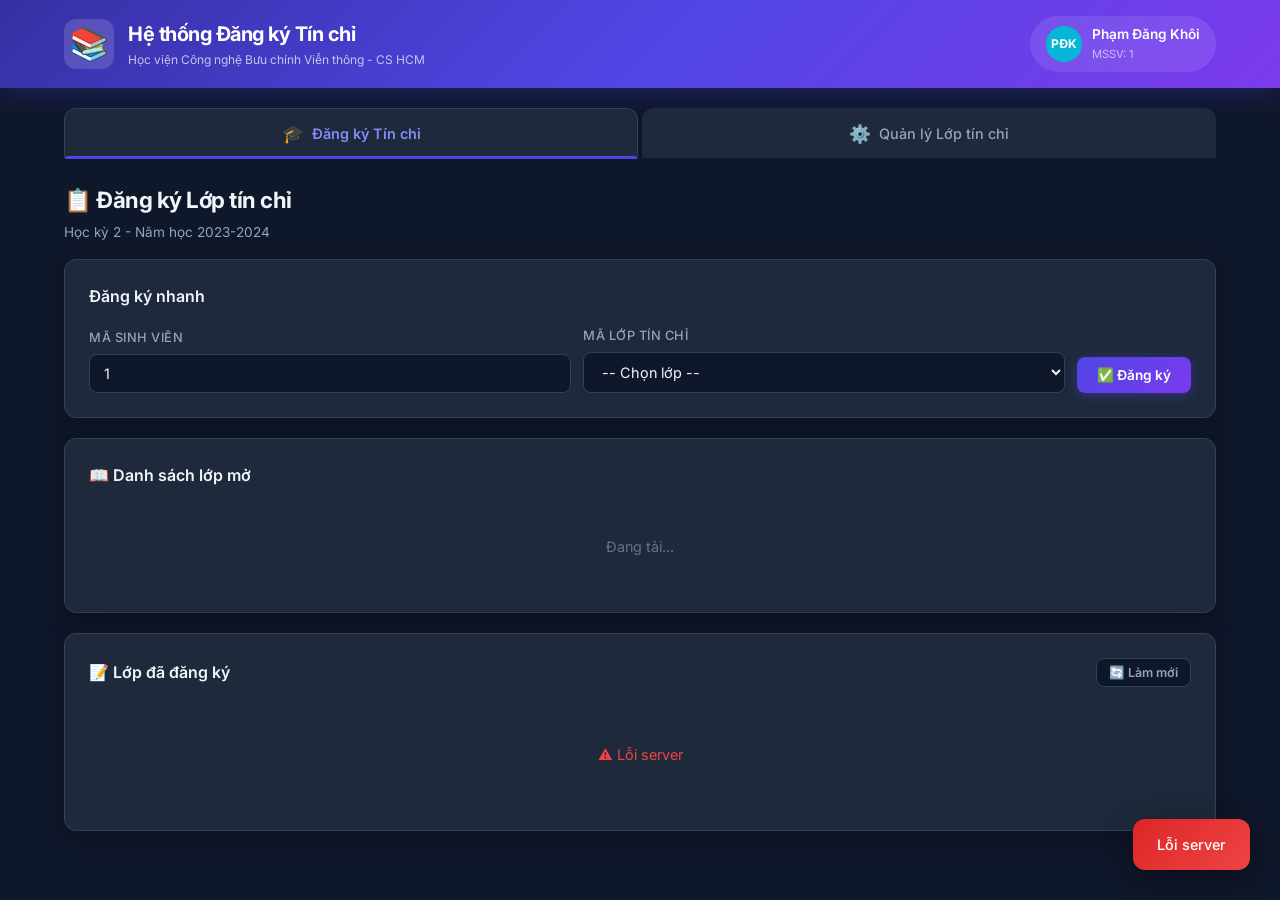
==== wwwroot/index.html @ 9cb6bb5e "da xong" ====
<!DOCTYPE html>
<html lang="vi">
<head>
    <meta charset="UTF-8">
    <meta name="viewport" content="width=device-width, initial-scale=1.0">
    <title>Hệ thống Đăng ký Tín chỉ - PTIT HCM</title>
    <link href="https://fonts.googleapis.com/css2?family=Inter:wght@300;400;500;600;700;800&display=swap" rel="stylesheet">
    <link rel="stylesheet" href="style.css?v=2">
</head>
<body>
    <div class="app">
        <!-- Header -->
        <header class="header">
            <div class="header-content">
                <div class="logo">
                    <div class="logo-icon">📚</div>
                    <div>
                        <h1>Hệ thống Đăng ký Tín chỉ</h1>
                        <p>Học viện Công nghệ Bưu chính Viễn thông - CS HCM</p>
                    </div>
                </div>
                <div class="user-info">
                    <div class="user-avatar">PĐK</div>
                    <div>
                        <span class="user-name">Phạm Đăng Khôi</span>
                        <span class="user-id">MSSV: 1</span>
                    </div>
                </div>
            </div>
        </header>

        <!-- Tabs -->
        <nav class="tabs">
            <button class="tab active" data-tab="enrollment" onclick="switchTab('enrollment')">
                <span class="tab-icon">🎓</span>
                Đăng ký Tín chỉ
            </button>
            <button class="tab" data-tab="management" onclick="switchTab('management')">
                <span class="tab-icon">⚙️</span>
                Quản lý Lớp tín chỉ
            </button>
        </nav>

        <!-- Tab Content -->
        <main class="content">
            <!-- Tab 1: Enrollment -->
            <div id="tab-enrollment" class="tab-panel active">
                <div class="panel-header">
                    <h2>📋 Đăng ký Lớp tín chỉ</h2>
                    <p>Học kỳ 2 - Năm học 2023-2024</p>
                </div>

                <!-- Registration Form -->
                <div class="card register-card">
                    <h3>Đăng ký nhanh</h3>
                    <div class="register-form">
                        <div class="form-group">
                            <label for="reg-student">Mã sinh viên</label>
                            <input type="text" id="reg-student" value="1" placeholder="Nhập MSSV...">
                        </div>
                        <div class="form-group">
                            <label for="reg-section">Mã lớp tín chỉ</label>
                            <select id="reg-section">
                                <option value="">-- Chọn lớp --</option>
                            </select>
                        </div>
                        <button class="btn btn-primary" onclick="registerEnrollment()">
                            ✅ Đăng ký
                        </button>
                    </div>
                </div>

                <!-- Available Sections -->
                <div class="card">
                    <div class="card-header">
                        <h3>📖 Danh sách lớp mở</h3>
                    </div>
                    <div id="available-sections">
                        <div class="loading">Đang tải...</div>
                    </div>
                </div>

                <!-- My Enrollments -->
                <div class="card">
                    <div class="card-header">
                        <h3>📝 Lớp đã đăng ký</h3>
                        <button class="btn btn-secondary btn-sm" onclick="loadMyEnrollments()">🔄 Làm mới</button>
                    </div>
                    <div id="my-enrollments">
                        <div class="loading">Đang tải...</div>
                    </div>
                </div>
            </div>

            <!-- Tab 2: Management -->
            <div id="tab-management" class="tab-panel">
                <div class="panel-header">
                    <h2>⚙️ Quản lý Lớp tín chỉ</h2>
                    <p>Thêm, sửa, xóa lớp tín chỉ (Quyền Admin)</p>
                </div>

                <!-- Add/Edit Form -->
                <div class="card form-card">
                    <h3 id="form-title">➕ Thêm lớp tín chỉ mới</h3>
                    <form id="section-form" onsubmit="handleSectionSubmit(event)">
                        <input type="hidden" id="edit-mode" value="create">
                        <div class="form-grid">
                            <div class="form-group">
                                <label for="f-sectionId">Mã lớp tín chỉ *</label>
                                <input type="text" id="f-sectionId" required placeholder="VD: SEC_INT1461_01">
                            </div>
                            <div class="form-group">
                                <label for="f-subjectId">Môn học *</label>
                                <select id="f-subjectId" required>
                                    <option value="">-- Chọn môn --</option>
                                </select>
                            </div>
                            <div class="form-group">
                                <label for="f-semesterId">Học kỳ *</label>
                                <select id="f-semesterId" required>
                                    <option value="">-- Chọn HK --</option>
                                </select>
                            </div>
                            <div class="form-group">
                                <label for="f-groupNumber">Nhóm</label>
                                <input type="number" id="f-groupNumber" value="1" min="1">
                            </div>
                            <div class="form-group">
                                <label for="f-lecturerId">Giảng viên *</label>
                                <select id="f-lecturerId" required>
                                    <option value="">-- Chọn GV --</option>
                                </select>
                            </div>
                            <div class="form-group">
                                <label for="f-maxCapacity">Sĩ số tối đa *</label>
                                <input type="number" id="f-maxCapacity" required value="80" min="1" max="500">
                            </div>
                        </div>
                        <div class="form-actions">
                            <button type="submit" class="btn btn-primary">💾 Lưu</button>
                            <button type="button" class="btn btn-secondary" onclick="resetForm()">🔄 Làm mới form</button>
                        </div>
                    </form>
                </div>

                <!-- Sections Table -->
                <div class="card">
                    <div class="card-header">
                        <h3>📋 Danh sách lớp tín chỉ</h3>
                        <button class="btn btn-secondary btn-sm" onclick="loadSections()">🔄 Tải lại</button>
                    </div>
                    <div id="sections-table">
                        <div class="loading">Đang tải...</div>
                    </div>
                </div>
            </div>
        </main>

        <!-- Toast notification -->
        <div id="toast" class="toast"></div>
    </div>

    <script src="app.js?v=4"></script>
</body>
</html>
---- wwwroot/style.css ----
/* ===== Base Reset & Variables ===== */
*, *::before, *::after {
    margin: 0;
    padding: 0;
    box-sizing: border-box;
}

:root {
    --primary: #4f46e5;
    --primary-light: #818cf8;
    --primary-dark: #3730a3;
    --primary-glow: rgba(79, 70, 229, 0.15);
    --accent: #06b6d4;
    --success: #10b981;
    --warning: #f59e0b;
    --danger: #ef4444;
    --bg: #0f172a;
    --bg-card: #1e293b;
    --bg-card-hover: #273549;
    --bg-input: #0f172a;
    --border: #334155;
    --text: #f1f5f9;
    --text-muted: #94a3b8;
    --text-dim: #64748b;
    --radius: 12px;
    --radius-sm: 8px;
    --shadow: 0 4px 24px rgba(0,0,0,0.3);
    --transition: all 0.25s cubic-bezier(0.4, 0, 0.2, 1);
}

body {
    font-family: 'Inter', -apple-system, BlinkMacSystemFont, sans-serif;
    background: var(--bg);
    color: var(--text);
    min-height: 100vh;
    line-height: 1.6;
}

/* ===== Header ===== */
.header {
    background: linear-gradient(135deg, var(--primary-dark), var(--primary), #7c3aed);
    padding: 0;
    position: sticky;
    top: 0;
    z-index: 100;
    box-shadow: 0 4px 30px rgba(79, 70, 229, 0.3);
}

.header-content {
    max-width: 1200px;
    margin: 0 auto;
    padding: 16px 24px;
    display: flex;
    justify-content: space-between;
    align-items: center;
}

.logo {
    display: flex;
    align-items: center;
    gap: 14px;
}

.logo-icon {
    font-size: 2rem;
    background: rgba(255,255,255,0.15);
    border-radius: var(--radius);
    width: 50px;
    height: 50px;
    display: flex;
    align-items: center;
    justify-content: center;
    backdrop-filter: blur(10px);
}

.logo h1 {
    font-size: 1.25rem;
    font-weight: 700;
    color: white;
    letter-spacing: -0.5px;
}

.logo p {
    font-size: 0.75rem;
    color: rgba(255,255,255,0.7);
    font-weight: 400;
}

.user-info {
    display: flex;
    align-items: center;
    gap: 10px;
    background: rgba(255,255,255,0.1);
    padding: 8px 16px;
    border-radius: 100px;
    backdrop-filter: blur(10px);
}

.user-avatar {
    width: 36px;
    height: 36px;
    border-radius: 50%;
    background: var(--accent);
    display: flex;
    align-items: center;
    justify-content: center;
    font-weight: 700;
    font-size: 0.75rem;
    color: white;
}

.user-name {
    display: block;
    font-weight: 600;
    font-size: 0.85rem;
    color: white;
}

.user-id {
    display: block;
    font-size: 0.7rem;
    color: rgba(255,255,255,0.6);
}

/* ===== Tabs ===== */
.tabs {
    max-width: 1200px;
    margin: 0 auto;
    padding: 0 24px;
    display: flex;
    gap: 4px;
    margin-top: 20px;
}

.tab {
    flex: 1;
    padding: 14px 24px;
    border: none;
    background: var(--bg-card);
    color: var(--text-muted);
    font-family: inherit;
    font-size: 0.9rem;
    font-weight: 500;
    cursor: pointer;
    border-radius: var(--radius) var(--radius) 0 0;
    transition: var(--transition);
    display: flex;
    align-items: center;
    justify-content: center;
    gap: 8px;
    border: 1px solid transparent;
    border-bottom: none;
}

.tab:hover {
    background: var(--bg-card-hover);
    color: var(--text);
}

.tab.active {
    background: var(--bg-card);
    color: var(--primary-light);
    font-weight: 600;
    border-color: var(--border);
    border-bottom-color: var(--bg-card);
    position: relative;
}

.tab.active::after {
    content: '';
    position: absolute;
    bottom: -1px;
    left: 0;
    right: 0;
    height: 3px;
    background: var(--primary);
    border-radius: 3px 3px 0 0;
}

.tab-icon {
    font-size: 1.1rem;
}

/* ===== Content ===== */
.content {
    max-width: 1200px;
    margin: 0 auto;
    padding: 0 24px 40px;
}

.tab-panel {
    display: none;
    animation: fadeIn 0.3s ease;
}

.tab-panel.active {
    display: block;
}

@keyframes fadeIn {
    from { opacity: 0; transform: translateY(8px); }
    to { opacity: 1; transform: translateY(0); }
}

.panel-header {
    padding: 24px 0 16px;
}

.panel-header h2 {
    font-size: 1.4rem;
    font-weight: 700;
    letter-spacing: -0.5px;
}

.panel-header p {
    color: var(--text-muted);
    font-size: 0.85rem;
    margin-top: 4px;
}

/* ===== Cards ===== */
.card {
    background: var(--bg-card);
    border: 1px solid var(--border);
    border-radius: var(--radius);
    padding: 24px;
    margin-bottom: 20px;
    box-shadow: var(--shadow);
}

.card h3 {
    font-size: 1rem;
    font-weight: 600;
    margin-bottom: 16px;
    color: var(--text);
}

.card-header {
    display: flex;
    justify-content: space-between;
    align-items: center;
    margin-bottom: 16px;
}

.card-header h3 {
    margin-bottom: 0;
}

/* ===== Forms ===== */
.register-form {
    display: flex;
    gap: 12px;
    align-items: flex-end;
    flex-wrap: wrap;
}

.register-form .form-group {
    flex: 1;
    min-width: 180px;
}

.form-grid {
    display: grid;
    grid-template-columns: repeat(auto-fit, minmax(220px, 1fr));
    gap: 16px;
    margin-bottom: 20px;
}

.form-group {
    display: flex;
    flex-direction: column;
    gap: 6px;
}

.form-group label {
    font-size: 0.8rem;
    font-weight: 500;
    color: var(--text-muted);
    text-transform: uppercase;
    letter-spacing: 0.5px;
}

.form-group input,
.form-group select {
    padding: 10px 14px;
    border: 1px solid var(--border);
    border-radius: var(--radius-sm);
    background: var(--bg-input);
    color: var(--text);
    font-family: inherit;
    font-size: 0.9rem;
    transition: var(--transition);
    outline: none;
}

.form-group input:focus,
.form-group select:focus {
    border-color: var(--primary);
    box-shadow: 0 0 0 3px var(--primary-glow);
}

.form-group select {
    cursor: pointer;
}

.form-actions {
    display: flex;
    gap: 10px;
}

/* ===== Buttons ===== */
.btn {
    padding: 10px 20px;
    border: none;
    border-radius: var(--radius-sm);
    font-family: inherit;
    font-size: 0.85rem;
    font-weight: 600;
    cursor: pointer;
    transition: var(--transition);
    display: inline-flex;
    align-items: center;
    gap: 6px;
    white-space: nowrap;
}

.btn-primary {
    background: linear-gradient(135deg, var(--primary), #7c3aed);
    color: white;
    box-shadow: 0 2px 12px rgba(79,70,229,0.4);
}

.btn-primary:hover {
    transform: translateY(-1px);
    box-shadow: 0 4px 20px rgba(79,70,229,0.5);
}

.btn-secondary {
    background: var(--bg-input);
    color: var(--text-muted);
    border: 1px solid var(--border);
}

.btn-secondary:hover {
    background: var(--bg-card-hover);
    color: var(--text);
}

.btn-danger {
    background: rgba(239, 68, 68, 0.15);
    color: var(--danger);
    border: 1px solid rgba(239, 68, 68, 0.3);
}

.btn-danger:hover {
    background: var(--danger);
    color: white;
}

.btn-warning {
    background: rgba(245, 158, 11, 0.15);
    color: var(--warning);
    border: 1px solid rgba(245, 158, 11, 0.3);
}

.btn-warning:hover {
    background: var(--warning);
    color: white;
}

.btn-sm {
    padding: 6px 12px;
    font-size: 0.78rem;
}

.btn-xs {
    padding: 4px 10px;
    font-size: 0.72rem;
}

/* ===== Table ===== */
.data-table {
    width: 100%;
    border-collapse: separate;
    border-spacing: 0;
    font-size: 0.85rem;
}

.data-table thead th {
    background: rgba(79, 70, 229, 0.08);
    color: var(--text-muted);
    font-weight: 600;
    font-size: 0.75rem;
    text-transform: uppercase;
    letter-spacing: 0.5px;
    padding: 12px 14px;
    text-align: left;
    border-bottom: 1px solid var(--border);
    position: sticky;
    top: 0;
}

.data-table thead th:first-child {
    border-radius: var(--radius-sm) 0 0 0;
}

.data-table thead th:last-child {
    border-radius: 0 var(--radius-sm) 0 0;
}

.data-table tbody tr {
    transition: var(--transition);
}

.data-table tbody tr:hover {
    background: rgba(79, 70, 229, 0.05);
}

.data-table td {
    padding: 12px 14px;
    border-bottom: 1px solid rgba(51, 65, 85, 0.5);
    vertical-align: middle;
}

.data-table tbody tr:last-child td {
    border-bottom: none;
}

/* ===== Badges ===== */
.badge {
    display: inline-flex;
    align-items: center;
    gap: 4px;
    padding: 3px 10px;
    border-radius: 100px;
    font-size: 0.72rem;
    font-weight: 600;
    letter-spacing: 0.3px;
}

.badge-success {
    background: rgba(16, 185, 129, 0.15);
    color: var(--success);
}

.badge-danger {
    background: rgba(239, 68, 68, 0.15);
    color: var(--danger);
}

.badge-info {
    background: rgba(6, 182, 212, 0.15);
    color: var(--accent);
}

/* ===== Capacity Bar ===== */
.capacity-bar {
    display: flex;
    align-items: center;
    gap: 8px;
}

.capacity-track {
    flex: 1;
    height: 6px;
    background: rgba(51, 65, 85, 0.5);
    border-radius: 100px;
    overflow: hidden;
    min-width: 60px;
}

.capacity-fill {
    height: 100%;
    border-radius: 100px;
    transition: width 0.5s ease;
}

.capacity-text {
    font-size: 0.75rem;
    color: var(--text-muted);
    white-space: nowrap;
    font-weight: 500;
}

/* ===== Toast ===== */
.toast {
    position: fixed;
    bottom: 30px;
    right: 30px;
    padding: 14px 24px;
    border-radius: var(--radius);
    font-size: 0.9rem;
    font-weight: 500;
    color: white;
    transform: translateY(120px);
    opacity: 0;
    transition: all 0.4s cubic-bezier(0.4, 0, 0.2, 1);
    z-index: 9999;
    max-width: 400px;
    box-shadow: 0 8px 30px rgba(0,0,0,0.4);
    backdrop-filter: blur(10px);
}

.toast.show {
    transform: translateY(0);
    opacity: 1;
}

.toast.success {
    background: linear-gradient(135deg, #059669, #10b981);
}

.toast.error {
    background: linear-gradient(135deg, #dc2626, #ef4444);
}

.toast.info {
    background: linear-gradient(135deg, var(--primary-dark), var(--primary));
}

/* ===== Misc ===== */
.loading {
    text-align: center;
    padding: 30px;
    color: var(--text-dim);
    font-size: 0.9rem;
}

.empty-state {
    text-align: center;
    padding: 40px 20px;
    color: var(--text-dim);
}

.empty-state .emoji {
    font-size: 2.5rem;
    margin-bottom: 10px;
}

.empty-state p {
    font-size: 0.9rem;
}

.action-btns {
    display: flex;
    gap: 6px;
}

.schedule-info {
    font-size: 0.78rem;
    color: var(--text-muted);
    background: rgba(6, 182, 212, 0.08);
    padding: 4px 8px;
    border-radius: 6px;
    display: inline-block;
}

/* ===== Responsive ===== */
@media (max-width: 768px) {
    .header-content {
        flex-direction: column;
        gap: 12px;
        text-align: center;
    }

    .logo {
        justify-content: center;
    }

    .tabs {
        flex-direction: column;
    }

    .register-form {
        flex-direction: column;
    }

    .form-grid {
        grid-template-columns: 1fr;
    }

    .data-table {
        font-size: 0.78rem;
    }

    .data-table td, .data-table th {
        padding: 8px 10px;
    }
}
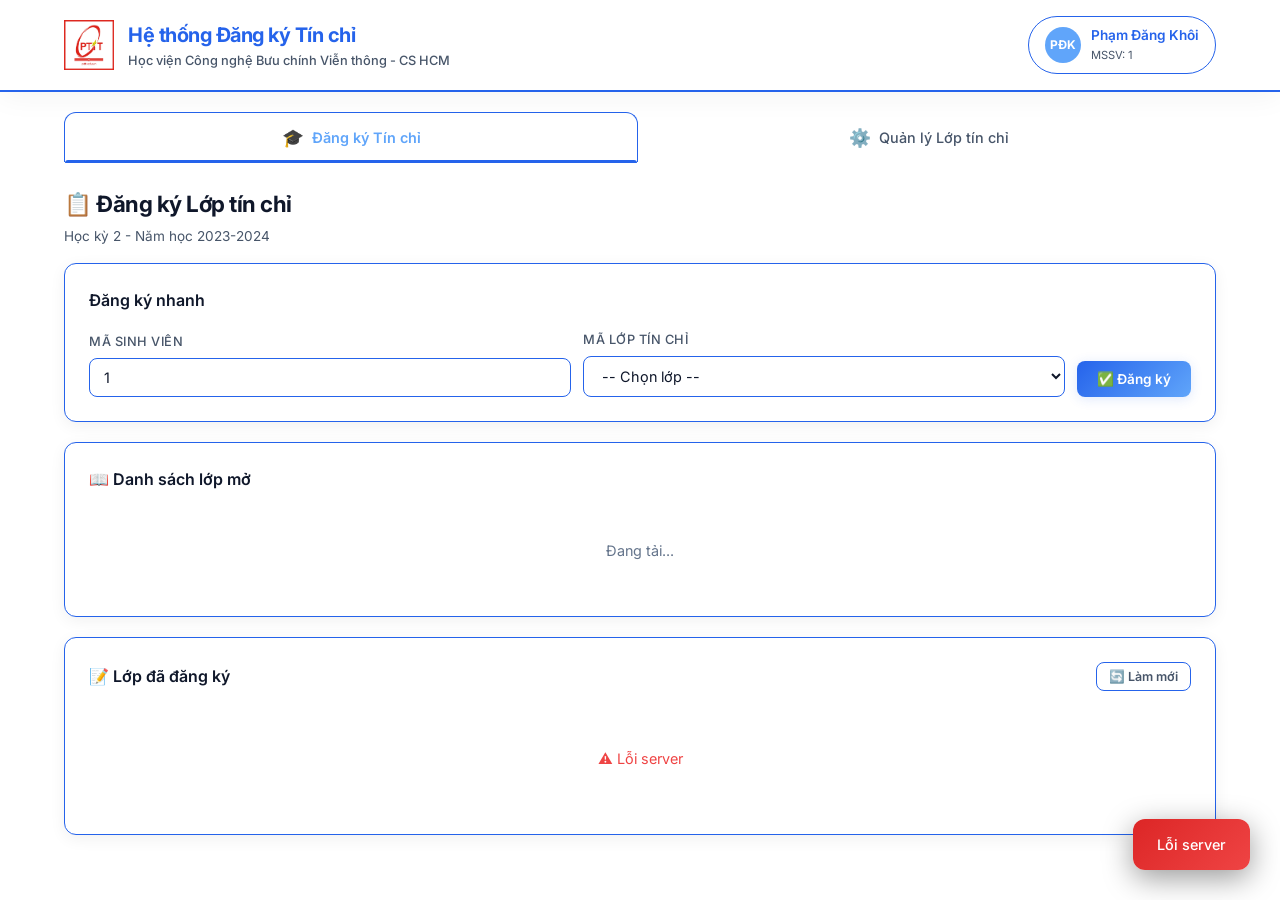
==== commit c1fb37ca: "finish" ====
--- a/wwwroot/index.html
+++ b/wwwroot/index.html
@@ -13,7 +13,9 @@
         <header class="header">
             <div class="header-content">
                 <div class="logo">
-                    <div class="logo-icon">📚</div>
+                    <div class="logo-icon">
+                        <img src="Logo_PTIT.jpg" alt="Logo PTIT">
+                    </div>
                     <div>
                         <h1>Hệ thống Đăng ký Tín chỉ</h1>
                         <p>Học viện Công nghệ Bưu chính Viễn thông - CS HCM</p>
@@ -135,6 +137,31 @@
                                 <label for="f-maxCapacity">Sĩ số tối đa *</label>
                                 <input type="number" id="f-maxCapacity" required value="80" min="1" max="500">
                             </div>
+                            <div class="form-group" style="grid-column: 1 / -1; margin-top: 5px;">
+                                <label>Lịch học *</label>
+                                <div style="display: grid; grid-template-columns: repeat(auto-fit, minmax(100px, 1fr)); gap: 10px; margin-top: 5px;">
+                                    <div>
+                                        <select id="f-dayOfWeek" required style="width: 100%;">
+                                            <option value="2">Thứ 2</option>
+                                            <option value="3">Thứ 3</option>
+                                            <option value="4">Thứ 4</option>
+                                            <option value="5">Thứ 5</option>
+                                            <option value="6">Thứ 6</option>
+                                            <option value="7">Thứ 7</option>
+                                            <option value="8">Chủ nhật</option>
+                                        </select>
+                                    </div>
+                                    <div>
+                                        <input type="number" id="f-startPeriod" required value="1" min="1" max="15" placeholder="Tiết BĐ" style="width: 100%;">
+                                    </div>
+                                    <div>
+                                        <input type="number" id="f-periodCount" required value="3" min="1" max="10" placeholder="Số tiết" style="width: 100%;">
+                                    </div>
+                                    <div>
+                                        <input type="text" id="f-room" required placeholder="Phòng học (VD: A2-301)" style="width: 100%;">
+                                    </div>
+                                </div>
+                            </div>
                         </div>
                         <div class="form-actions">
                             <button type="submit" class="btn btn-primary">💾 Lưu</button>
@@ -160,6 +187,6 @@
         <div id="toast" class="toast"></div>
     </div>
 
-    <script src="app.js?v=4"></script>
+    <script src="app.js?v=6"></script>
 </body>
 </html>
--- a/wwwroot/style.css
+++ b/wwwroot/style.css
@@ -6,25 +6,25 @@
 }
 
 :root {
-    --primary: #4f46e5;
-    --primary-light: #818cf8;
-    --primary-dark: #3730a3;
-    --primary-glow: rgba(79, 70, 229, 0.15);
-    --accent: #06b6d4;
+    --primary: #2563eb;
+    --primary-light: #60a5fa;
+    --primary-dark: #1d4ed8;
+    --primary-glow: rgba(37, 99, 235, 0.15);
+    --accent: #0ea5e9;
     --success: #10b981;
     --warning: #f59e0b;
     --danger: #ef4444;
-    --bg: #0f172a;
-    --bg-card: #1e293b;
-    --bg-card-hover: #273549;
-    --bg-input: #0f172a;
-    --border: #334155;
-    --text: #f1f5f9;
-    --text-muted: #94a3b8;
+    --bg: #ffffff;
+    --bg-card: #ffffff;
+    --bg-card-hover: #f1f5f9;
+    --bg-input: #ffffff;
+    --border: #2563eb;
+    --text: #0f172a;
+    --text-muted: #475569;
     --text-dim: #64748b;
     --radius: 12px;
     --radius-sm: 8px;
-    --shadow: 0 4px 24px rgba(0,0,0,0.3);
+    --shadow: 0 4px 16px rgba(0,0,0,0.06);
     --transition: all 0.25s cubic-bezier(0.4, 0, 0.2, 1);
 }
 
@@ -38,12 +38,13 @@
 
 /* ===== Header ===== */
 .header {
-    background: linear-gradient(135deg, var(--primary-dark), var(--primary), #7c3aed);
+    background: var(--bg);
     padding: 0;
     position: sticky;
     top: 0;
     z-index: 100;
-    box-shadow: 0 4px 30px rgba(79, 70, 229, 0.3);
+    box-shadow: 0 4px 30px rgba(0, 0, 0, 0.05);
+    border-bottom: 2px solid var(--border);
 }
 
 .header-content {
@@ -62,45 +63,47 @@
 }
 
 .logo-icon {
-    font-size: 2rem;
-    background: rgba(255,255,255,0.15);
-    border-radius: var(--radius);
     width: 50px;
     height: 50px;
     display: flex;
     align-items: center;
     justify-content: center;
-    backdrop-filter: blur(10px);
+}
+
+.logo-icon img {
+    width: 100%;
+    height: 100%;
+    object-fit: contain;
 }
 
 .logo h1 {
     font-size: 1.25rem;
     font-weight: 700;
-    color: white;
+    color: var(--primary);
     letter-spacing: -0.5px;
 }
 
 .logo p {
-    font-size: 0.75rem;
-    color: rgba(255,255,255,0.7);
-    font-weight: 400;
+    font-size: 0.8rem;
+    color: var(--text-muted);
+    font-weight: 500;
 }
 
 .user-info {
     display: flex;
     align-items: center;
     gap: 10px;
-    background: rgba(255,255,255,0.1);
+    background: var(--bg-card);
+    border: 1px solid var(--border);
     padding: 8px 16px;
     border-radius: 100px;
-    backdrop-filter: blur(10px);
 }
 
 .user-avatar {
     width: 36px;
     height: 36px;
     border-radius: 50%;
-    background: var(--accent);
+    background: var(--primary-light);
     display: flex;
     align-items: center;
     justify-content: center;
@@ -113,13 +116,13 @@
     display: block;
     font-weight: 600;
     font-size: 0.85rem;
-    color: white;
+    color: var(--primary);
 }
 
 .user-id {
     display: block;
     font-size: 0.7rem;
-    color: rgba(255,255,255,0.6);
+    color: var(--text-muted);
 }
 
 /* ===== Tabs ===== */
@@ -325,14 +328,14 @@
 }
 
 .btn-primary {
-    background: linear-gradient(135deg, var(--primary), #7c3aed);
+    background: linear-gradient(135deg, var(--primary), var(--primary-light));
     color: white;
-    box-shadow: 0 2px 12px rgba(79,70,229,0.4);
+    box-shadow: 0 2px 12px var(--primary-glow);
 }
 
 .btn-primary:hover {
     transform: translateY(-1px);
-    box-shadow: 0 4px 20px rgba(79,70,229,0.5);
+    box-shadow: 0 4px 20px var(--primary-glow);
 }
 
 .btn-secondary {
@@ -387,9 +390,9 @@
 }
 
 .data-table thead th {
-    background: rgba(79, 70, 229, 0.08);
-    color: var(--text-muted);
-    font-weight: 600;
+    background: rgba(37, 99, 235, 0.08);
+    color: var(--primary);
+    font-weight: 700;
     font-size: 0.75rem;
     text-transform: uppercase;
     letter-spacing: 0.5px;
@@ -413,12 +416,12 @@
 }
 
 .data-table tbody tr:hover {
-    background: rgba(79, 70, 229, 0.05);
+    background: rgba(37, 99, 235, 0.05);
 }
 
 .data-table td {
     padding: 12px 14px;
-    border-bottom: 1px solid rgba(51, 65, 85, 0.5);
+    border-bottom: 1px solid rgba(37, 99, 235, 0.15);
     vertical-align: middle;
 }
 
@@ -462,8 +465,9 @@
 
 .capacity-track {
     flex: 1;
-    height: 6px;
-    background: rgba(51, 65, 85, 0.5);
+    height: 8px;
+    background: var(--bg-card-hover);
+    border: 1px solid var(--border);
     border-radius: 100px;
     overflow: hidden;
     min-width: 60px;
